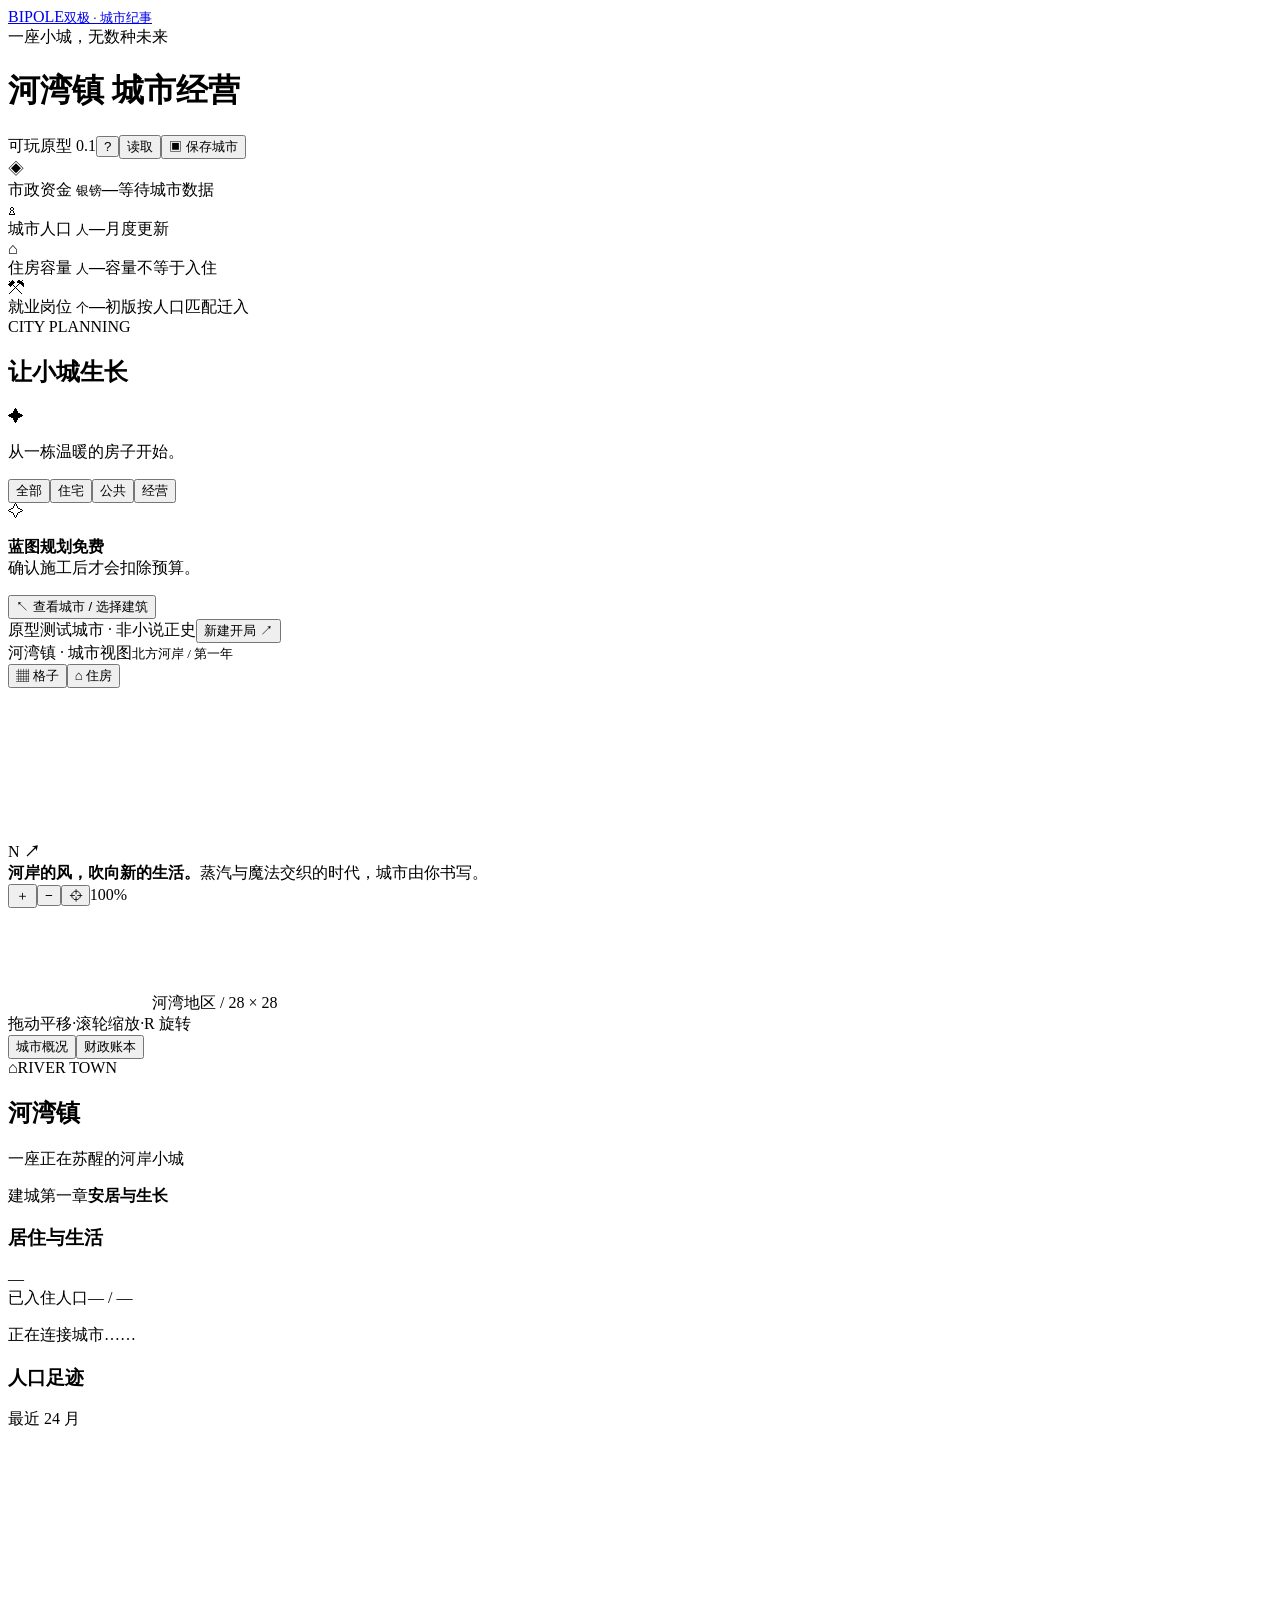
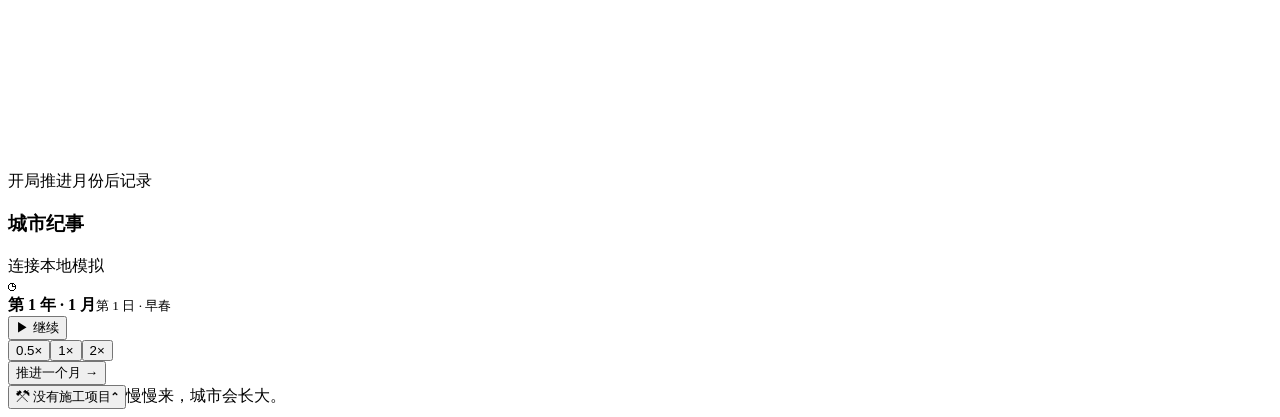
==== frontend/index.html @ e35fddce "feat: 搭建双极城市经营初版与自绘等距页面" ====
<!doctype html>
<html lang="zh-CN">
<head>
  <meta charset="utf-8"><meta name="viewport" content="width=device-width, initial-scale=1">
  <meta name="theme-color" content="#244f46">
  <title>BIPOLE · 河湾镇城市纪事</title>
  <link rel="icon" href="/static/assets/emblem.svg" type="image/svg+xml">
  <link rel="stylesheet" href="/static/css/style.css">
</head>
<body>
  <div class="app-shell">
    <header class="topbar">
      <a class="brand" href="/" aria-label="BIPOLE 首页"><img src="/static/assets/emblem.svg" alt=""><span>BIPOLE<small>双极 · 城市纪事</small></span></a>
      <div class="city-title"><span class="eyebrow">一座小城，无数种未来</span><h1 id="city-name">河湾镇 <span>城市经营</span></h1></div>
      <div class="header-actions"><span class="prototype-tag"><i></i>可玩原型 0.1</span><button class="icon-button" id="help-btn" aria-label="操作指南">?</button><button class="quiet-button" id="load-btn">读取</button><button class="save-button" id="save-btn"><span>▣</span> 保存城市</button></div>
    </header>

    <section class="metrics" aria-label="城市经营数据">
      <div class="metric"><span class="metric-icon gold">◈</span><div><label>市政资金 <small>银镑</small></label><strong id="cash">—</strong><span id="cash-change">等待城市数据</span></div></div>
      <div class="metric"><span class="metric-icon green">♙</span><div><label>城市人口 <small>人</small></label><strong id="population">—</strong><span id="migration">月度更新</span></div></div>
      <div class="metric"><span class="metric-icon brick">⌂</span><div><label>住房容量 <small>人</small></label><strong id="capacity">—</strong><span id="vacancy">容量不等于入住</span></div></div>
      <div class="metric"><span class="metric-icon blue">⚒</span><div><label>就业岗位 <small>个</small></label><strong id="jobs">—</strong><span>初版按人口匹配迁入</span></div></div>
    </section>

    <main class="workspace">
      <aside class="build-panel panel">
        <div class="panel-heading"><div><span class="eyebrow">CITY PLANNING</span><h2>让小城生长</h2></div><span class="heading-symbol">✦</span></div>
        <p class="panel-intro">从一栋温暖的房子开始。</p>
        <div class="category-tabs" role="group" aria-label="建筑分类"><button data-category="全部" class="active">全部</button><button data-category="住宅">住宅</button><button data-category="公共">公共</button><button data-category="产业">经营</button></div>
        <div id="building-catalog" class="building-catalog"></div>
        <div class="planning-note"><span>✧</span><p><strong>蓝图规划免费</strong><br>确认施工后才会扣除预算。</p></div>
        <button id="inspect-btn" class="inspect-button active">↖ 查看城市 / 选择建筑</button>
        <div class="sidebar-bottom"><span>原型测试城市 · 非小说正史</span><button id="new-btn">新建开局 ↗</button></div>
      </aside>

      <section class="map-panel" aria-label="等距城市地图">
        <div class="map-top"><div><span class="map-title"><i></i>河湾镇 · 城市视图</span><small id="map-subtitle">北方河岸 / 第一年</small></div><div class="map-view-tools"><button id="grid-btn" aria-pressed="false" title="切换格子线">▦ 格子</button><button id="layer-btn" aria-pressed="false" title="显示住宅容量">⌂ 住房</button></div></div>
        <canvas id="city-canvas" tabindex="0" aria-label="城市地图；选择建筑后点击空地放蓝图，R 旋转，Esc 退出，拖动平移，滚轮缩放"></canvas>
        <div class="map-caption"><span class="compass">N <b>↗</b></span><div><strong>河岸的风，吹向新的生活。</strong><span>蒸汽与魔法交织的时代，城市由你书写。</span></div></div>
        <div id="placement-hint" class="placement-hint" hidden></div>
        <div class="map-controls"><button id="zoom-in" aria-label="放大地图">＋</button><button id="zoom-out" aria-label="缩小地图">−</button><button id="reset-view" aria-label="重置地图视角">⌖</button><span id="zoom-label">100%</span></div>
        <div class="mini-map"><canvas id="minimap" width="144" height="100" aria-label="城市全图"></canvas><span>河湾地区 / 28 × 28</span></div>
        <div class="map-help"><span>拖动平移</span><i>·</i><span>滚轮缩放</span><i>·</i><span>R 旋转</span></div>
        <div id="plan-bar" class="plan-bar" hidden><div><strong id="plan-count">规划 0 座建筑</strong><span id="plan-cost">预算 —</span></div><button id="rotate-btn" class="quiet-button">↻ 旋转</button><button id="cancel-btn" class="quiet-button">取消蓝图</button><button id="commit-btn" class="save-button">确认施工 →</button></div>
      </section>

      <aside class="overview-panel panel">
        <div class="overview-tabs" role="group" aria-label="信息面板"><button data-pane="overview" class="active">城市概况</button><button data-pane="ledger">财政账本</button></div>
        <div id="overview-pane">
          <div class="city-card"><span class="city-seal">⌂</span><span class="eyebrow">RIVER TOWN</span><h2>河湾镇</h2><p>一座正在苏醒的河岸小城</p><div><span>建城第一章</span><b id="town-stage">安居与生长</b></div></div>
          <section class="housing-section"><div class="section-label"><h3>居住与生活</h3><span id="housing-percent">—</span></div><div class="progress-track"><div id="housing-progress"></div></div><div class="legend"><span><i></i>已入住人口</span><span id="housing-ratio">— / —</span></div><p id="city-advice" class="city-advice">正在连接城市……</p></section>
          <section id="selection-section" class="selection-section" hidden><div class="section-label"><h3 id="selected-name">建筑详情</h3><button id="clear-selection" aria-label="关闭建筑详情">×</button></div><p id="selected-description"></p><dl id="selected-stats"></dl></section>
          <section class="growth-section"><div class="section-label"><h3>人口足迹</h3><span>最近 24 月</span></div><svg id="growth-chart" viewBox="0 0 240 64" role="img" aria-label="实际月度人口趋势"></svg><div class="chart-caption"><span id="chart-start">开局</span><span id="chart-end">推进月份后记录</span></div></section>
          <section class="chronicle"><div class="section-label"><h3>城市纪事</h3><span class="tiny-dot"></span></div><div id="events"></div></section>
        </div>
        <div id="ledger-pane" hidden><div class="panel-heading"><h2>每一笔都看得见</h2></div><p class="panel-intro">贷款、房屋销售与租金尚未接入。当前收入为简化税收。</p><dl id="finance-summary" class="finance-summary"></dl><div id="ledger-list" class="ledger-list"></div></div>
        <div class="overview-footer"><span class="connection-dot"></span><span id="connection-status">连接本地模拟</span></div>
      </aside>
    </main>

    <footer class="timebar"><div class="calendar"><span>◷</span><div><strong id="date">第 1 年 · 1 月</strong><small id="day">第 1 日 · 早春</small></div></div><div class="time-controls"><button id="pause-btn" class="pause-button" aria-label="继续模拟">▶ 继续</button><div class="speed-controls" role="group" aria-label="时间倍率"><button data-speed="0.5">0.5×</button><button data-speed="1" class="active">1×</button><button data-speed="2">2×</button></div><button id="advance-btn" class="advance-button">推进一个月 →</button></div><button id="queue-toggle" class="queue-toggle">⚒ <span id="queue-count">没有施工项目</span><b>⌃</b></button><span class="timebar-label">慢慢来，城市会长大。</span></footer>
    <section id="queue-drawer" class="queue-drawer" hidden><div class="section-label"><h3>施工队列</h3><button id="queue-close" aria-label="关闭施工队列">×</button></div><div id="queue-list"></div></section>
  </div>
  <div id="toast" class="toast" role="status" aria-live="polite" hidden></div>
  <dialog id="help-dialog"><button class="dialog-close" data-close aria-label="关闭指南">×</button><span class="eyebrow">YOUR FIRST CITY</span><h2>欢迎，河湾镇的新市长。</h2><p>这里没有强制主线。先造一栋房子，再看小城生长。</p><ol><li>在左侧选择住宅，沿道路空地移动鼠标。入口须接通道路，按 <kbd>R</kbd> 调整方向。</li><li>点击放下免费蓝图，再点「确认施工」扣除预算。</li><li>点「继续」按日运行，或暂停后「推进一个月」。住宅竣工后居民逐月迁入。</li><li>查看财政账本和施工队列，随时保存；读取会恢复保存时的完整城市。</li></ol><p class="dialog-note">所有地图素材均由代码绘制。初版采用市政持有住房；集市/工坊提供简化岗位，花园暂未提供环境加成。银行、议会、人才和城际贸易将在后续版本加入。</p><button class="save-button" data-close>开始书写城市故事 →</button></dialog>
  <dialog id="new-dialog"><button class="dialog-close" data-close aria-label="关闭新建开局">×</button><span class="eyebrow">A NEW CHAPTER</span><h2>重新接手一座小城</h2><p>会替换当前未保存的城市，不会删除已有存档。同一种子得到同一开局。</p><label class="seed-label" for="seed-input">开局种子</label><input id="seed-input" type="number" min="0" max="2147483647" value="20261012"><button id="confirm-new" class="save-button">创建新开局 →</button></dialog>
  <script type="module" src="/static/js/main.js"></script>
</body>
</html>
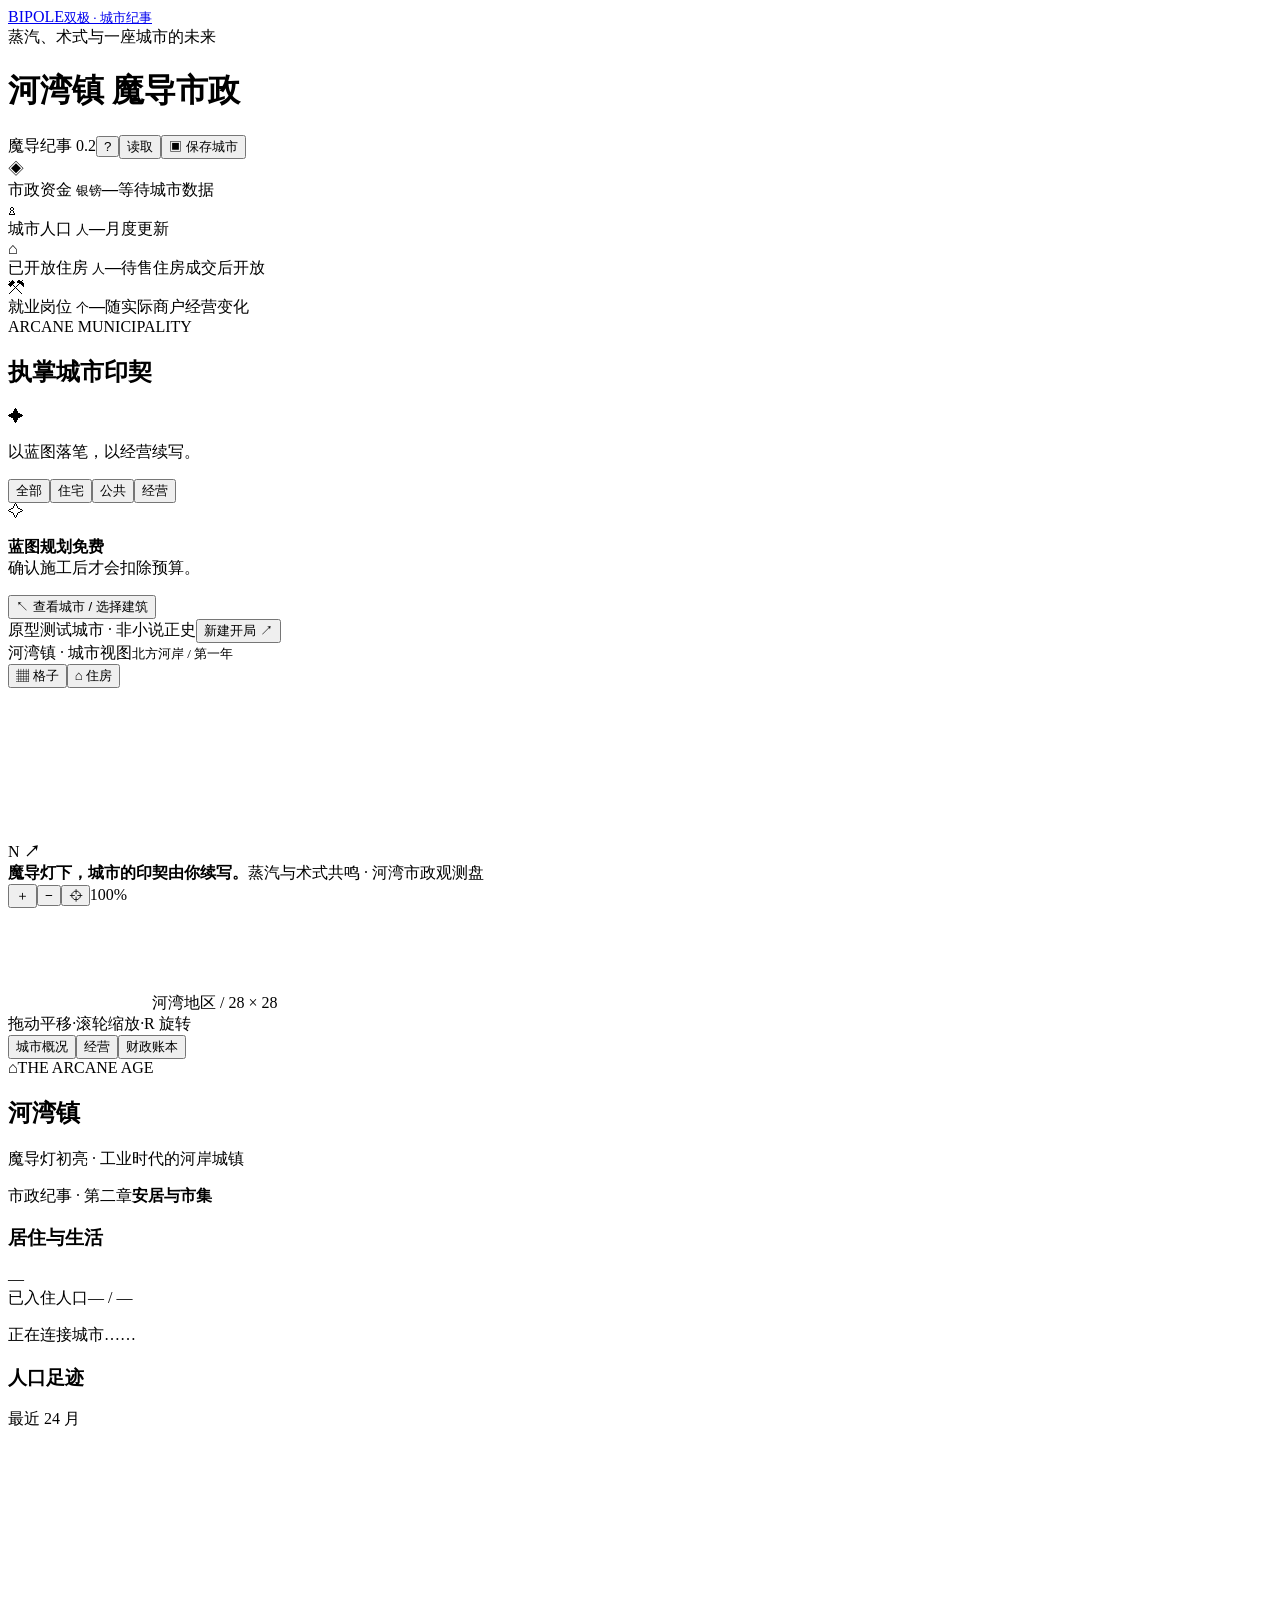
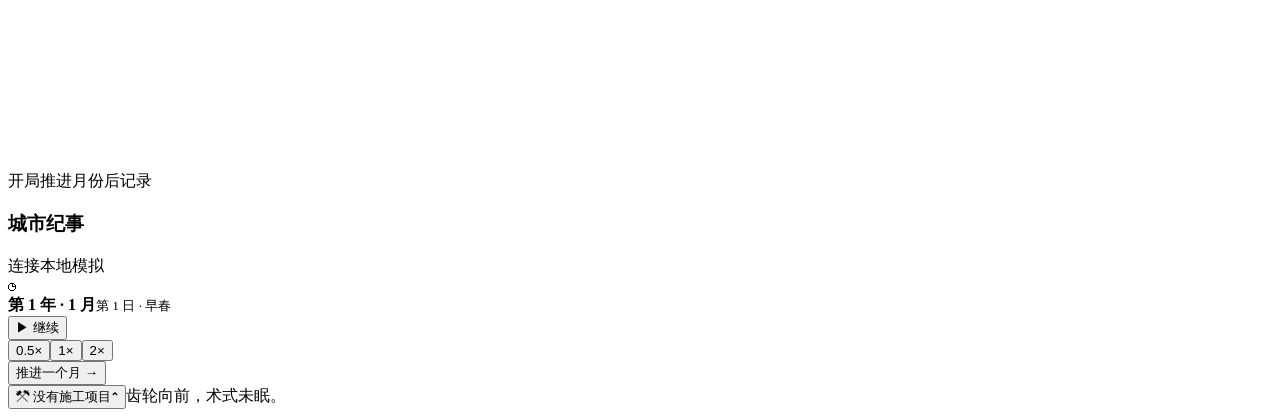
==== commit 09246efb: "docs: 归档文档整合成果并建立 P00-P10 开发基线 - 新增文档导航、分阶段开发计划、22 模块详细设计与 0.1.0/0.2.0 验收记录 - 原始设计总纲与经济输入 V1.0 原文迁入 " ====
--- a/frontend/index.html
+++ b/frontend/index.html
@@ -2,32 +2,34 @@
 <html lang="zh-CN">
 <head>
   <meta charset="utf-8"><meta name="viewport" content="width=device-width, initial-scale=1">
-  <meta name="theme-color" content="#244f46">
+  <meta name="theme-color" content="#162435">
   <title>BIPOLE · 河湾镇城市纪事</title>
   <link rel="icon" href="/static/assets/emblem.svg" type="image/svg+xml">
   <link rel="stylesheet" href="/static/css/style.css">
+  <link rel="stylesheet" href="/static/css/magic.css">
 </head>
 <body>
   <div class="app-shell">
     <header class="topbar">
       <a class="brand" href="/" aria-label="BIPOLE 首页"><img src="/static/assets/emblem.svg" alt=""><span>BIPOLE<small>双极 · 城市纪事</small></span></a>
-      <div class="city-title"><span class="eyebrow">一座小城，无数种未来</span><h1 id="city-name">河湾镇 <span>城市经营</span></h1></div>
-      <div class="header-actions"><span class="prototype-tag"><i></i>可玩原型 0.1</span><button class="icon-button" id="help-btn" aria-label="操作指南">?</button><button class="quiet-button" id="load-btn">读取</button><button class="save-button" id="save-btn"><span>▣</span> 保存城市</button></div>
+      <div class="city-title"><span class="eyebrow">蒸汽、术式与一座城市的未来</span><h1 id="city-name">河湾镇 <span>魔导市政</span></h1></div>
+      <div class="header-actions"><span class="prototype-tag"><i></i>魔导纪事 0.2</span><button class="icon-button" id="help-btn" aria-label="操作指南">?</button><button class="quiet-button" id="load-btn">读取</button><button class="save-button" id="save-btn"><span>▣</span> 保存城市</button></div>
     </header>
 
     <section class="metrics" aria-label="城市经营数据">
       <div class="metric"><span class="metric-icon gold">◈</span><div><label>市政资金 <small>银镑</small></label><strong id="cash">—</strong><span id="cash-change">等待城市数据</span></div></div>
       <div class="metric"><span class="metric-icon green">♙</span><div><label>城市人口 <small>人</small></label><strong id="population">—</strong><span id="migration">月度更新</span></div></div>
-      <div class="metric"><span class="metric-icon brick">⌂</span><div><label>住房容量 <small>人</small></label><strong id="capacity">—</strong><span id="vacancy">容量不等于入住</span></div></div>
-      <div class="metric"><span class="metric-icon blue">⚒</span><div><label>就业岗位 <small>个</small></label><strong id="jobs">—</strong><span>初版按人口匹配迁入</span></div></div>
+      <div class="metric"><span class="metric-icon brick">⌂</span><div><label>已开放住房 <small>人</small></label><strong id="capacity">—</strong><span id="vacancy">待售住房成交后开放</span></div></div>
+      <div class="metric"><span class="metric-icon blue">⚒</span><div><label>就业岗位 <small>个</small></label><strong id="jobs">—</strong><span id="merchant-metric">随实际商户经营变化</span></div></div>
     </section>
 
     <main class="workspace">
       <aside class="build-panel panel">
-        <div class="panel-heading"><div><span class="eyebrow">CITY PLANNING</span><h2>让小城生长</h2></div><span class="heading-symbol">✦</span></div>
-        <p class="panel-intro">从一栋温暖的房子开始。</p>
+        <div class="panel-heading"><div><span class="eyebrow">ARCANE MUNICIPALITY</span><h2>执掌城市印契</h2></div><span class="heading-symbol">✦</span></div>
+        <p class="panel-intro">以蓝图落笔，以经营续写。</p>
         <div class="category-tabs" role="group" aria-label="建筑分类"><button data-category="全部" class="active">全部</button><button data-category="住宅">住宅</button><button data-category="公共">公共</button><button data-category="产业">经营</button></div>
         <div id="building-catalog" class="building-catalog"></div>
+        <section id="housing-tool" class="housing-tool" hidden><label>住宅开发方案</label><div class="mode-switch" role="group" aria-label="住宅开发方案"><button data-housing-mode="public" class="active" aria-pressed="true">公共出租</button><button data-housing-mode="for_sale" aria-pressed="false">建成待售</button></div><p id="housing-mode-note">市政持有，按实际入住收租并承担维护。</p></section>
         <div class="planning-note"><span>✧</span><p><strong>蓝图规划免费</strong><br>确认施工后才会扣除预算。</p></div>
         <button id="inspect-btn" class="inspect-button active">↖ 查看城市 / 选择建筑</button>
         <div class="sidebar-bottom"><span>原型测试城市 · 非小说正史</span><button id="new-btn">新建开局 ↗</button></div>
@@ -36,7 +38,7 @@
       <section class="map-panel" aria-label="等距城市地图">
         <div class="map-top"><div><span class="map-title"><i></i>河湾镇 · 城市视图</span><small id="map-subtitle">北方河岸 / 第一年</small></div><div class="map-view-tools"><button id="grid-btn" aria-pressed="false" title="切换格子线">▦ 格子</button><button id="layer-btn" aria-pressed="false" title="显示住宅容量">⌂ 住房</button></div></div>
         <canvas id="city-canvas" tabindex="0" aria-label="城市地图；选择建筑后点击空地放蓝图，R 旋转，Esc 退出，拖动平移，滚轮缩放"></canvas>
-        <div class="map-caption"><span class="compass">N <b>↗</b></span><div><strong>河岸的风，吹向新的生活。</strong><span>蒸汽与魔法交织的时代，城市由你书写。</span></div></div>
+        <div class="map-caption"><span class="compass">N <b>↗</b></span><div><strong>魔导灯下，城市的印契由你续写。</strong><span>蒸汽与术式共鸣 · 河湾市政观测盘</span></div></div>
         <div id="placement-hint" class="placement-hint" hidden></div>
         <div class="map-controls"><button id="zoom-in" aria-label="放大地图">＋</button><button id="zoom-out" aria-label="缩小地图">−</button><button id="reset-view" aria-label="重置地图视角">⌖</button><span id="zoom-label">100%</span></div>
         <div class="mini-map"><canvas id="minimap" width="144" height="100" aria-label="城市全图"></canvas><span>河湾地区 / 28 × 28</span></div>
@@ -45,24 +47,25 @@
       </section>
 
       <aside class="overview-panel panel">
-        <div class="overview-tabs" role="group" aria-label="信息面板"><button data-pane="overview" class="active">城市概况</button><button data-pane="ledger">财政账本</button></div>
+        <div class="overview-tabs" role="group" aria-label="信息面板"><button data-pane="overview" class="active">城市概况</button><button data-pane="economy">经营</button><button data-pane="ledger">财政账本</button></div>
         <div id="overview-pane">
-          <div class="city-card"><span class="city-seal">⌂</span><span class="eyebrow">RIVER TOWN</span><h2>河湾镇</h2><p>一座正在苏醒的河岸小城</p><div><span>建城第一章</span><b id="town-stage">安居与生长</b></div></div>
+          <div class="city-card"><span class="city-seal">⌂</span><span class="eyebrow">THE ARCANE AGE</span><h2>河湾镇</h2><p>魔导灯初亮 · 工业时代的河岸城镇</p><div><span>市政纪事 · 第二章</span><b id="town-stage">安居与市集</b></div></div>
           <section class="housing-section"><div class="section-label"><h3>居住与生活</h3><span id="housing-percent">—</span></div><div class="progress-track"><div id="housing-progress"></div></div><div class="legend"><span><i></i>已入住人口</span><span id="housing-ratio">— / —</span></div><p id="city-advice" class="city-advice">正在连接城市……</p></section>
-          <section id="selection-section" class="selection-section" hidden><div class="section-label"><h3 id="selected-name">建筑详情</h3><button id="clear-selection" aria-label="关闭建筑详情">×</button></div><p id="selected-description"></p><dl id="selected-stats"></dl></section>
+          <section id="selection-section" class="selection-section" hidden><div class="section-label"><h3 id="selected-name">建筑详情</h3><button id="clear-selection" aria-label="关闭建筑详情">×</button></div><p id="selected-description"></p><dl id="selected-stats"></dl><div id="property-actions" class="property-actions" hidden><button id="property-public">改为公共出租</button><button id="property-sale">改为建成待售</button></div><p id="property-note" class="economy-note"></p></section>
           <section class="growth-section"><div class="section-label"><h3>人口足迹</h3><span>最近 24 月</span></div><svg id="growth-chart" viewBox="0 0 240 64" role="img" aria-label="实际月度人口趋势"></svg><div class="chart-caption"><span id="chart-start">开局</span><span id="chart-end">推进月份后记录</span></div></section>
           <section class="chronicle"><div class="section-label"><h3>城市纪事</h3><span class="tiny-dot"></span></div><div id="events"></div></section>
         </div>
-        <div id="ledger-pane" hidden><div class="panel-heading"><h2>每一笔都看得见</h2></div><p class="panel-intro">贷款、房屋销售与租金尚未接入。当前收入为简化税收。</p><dl id="finance-summary" class="finance-summary"></dl><div id="ledger-list" class="ledger-list"></div></div>
+        <div id="economy-pane" hidden><section class="economy-section"><div class="section-label"><h3>住宅印契与市场</h3><span>实际成交</span></div><div class="economy-grid"><div><label>待售库存 / 户</label><strong id="unsold-units">—</strong></div><div><label>待售成本估值 / 银镑</label><strong id="unsold-value">—</strong></div><div><label>本月成交 / 户</label><strong id="monthly-sales">—</strong></div><div><label>本月房款 / 银镑</label><strong id="monthly-sale-value">—</strong></div><div><label>公共住房入住 / 人</label><strong id="public-residents">—</strong></div><div><label>购房需求 / 户</label><strong id="buyer-demand">—</strong></div></div><p class="economy-note">未售库存不是现金。购房需求包含迁入与改善住房；成交后开放容量，私人部分不再由市政收租或维护。</p><p id="resident-budget" class="economy-note"></p></section><section class="economy-section"><div class="section-label"><h3>集市与民间经营</h3><span>自主入驻</span></div><div class="economy-grid"><div><label>经营商户 / 铺位</label><strong id="merchant-ratio">—</strong></div><div><label>消费需求支持 / 家</label><strong id="merchant-demand">—</strong></div></div><p id="commerce-advice" class="economy-note"></p></section></div>
+        <div id="ledger-pane" hidden><div class="panel-heading"><h2>市政收支印册</h2></div><p class="panel-intro">税收、公共房租、集市铺位租金与房屋成交分别记录。贷款仍未接入。</p><dl id="finance-summary" class="finance-summary"></dl><div id="ledger-list" class="ledger-list"></div></div>
         <div class="overview-footer"><span class="connection-dot"></span><span id="connection-status">连接本地模拟</span></div>
       </aside>
     </main>
 
-    <footer class="timebar"><div class="calendar"><span>◷</span><div><strong id="date">第 1 年 · 1 月</strong><small id="day">第 1 日 · 早春</small></div></div><div class="time-controls"><button id="pause-btn" class="pause-button" aria-label="继续模拟">▶ 继续</button><div class="speed-controls" role="group" aria-label="时间倍率"><button data-speed="0.5">0.5×</button><button data-speed="1" class="active">1×</button><button data-speed="2">2×</button></div><button id="advance-btn" class="advance-button">推进一个月 →</button></div><button id="queue-toggle" class="queue-toggle">⚒ <span id="queue-count">没有施工项目</span><b>⌃</b></button><span class="timebar-label">慢慢来，城市会长大。</span></footer>
+    <footer class="timebar"><div class="calendar"><span>◷</span><div><strong id="date">第 1 年 · 1 月</strong><small id="day">第 1 日 · 早春</small></div></div><div class="time-controls"><button id="pause-btn" class="pause-button" aria-label="继续模拟">▶ 继续</button><div class="speed-controls" role="group" aria-label="时间倍率"><button data-speed="0.5">0.5×</button><button data-speed="1" class="active">1×</button><button data-speed="2">2×</button></div><button id="advance-btn" class="advance-button">推进一个月 →</button></div><button id="queue-toggle" class="queue-toggle">⚒ <span id="queue-count">没有施工项目</span><b>⌃</b></button><span class="timebar-label">齿轮向前，术式未眠。</span></footer>
     <section id="queue-drawer" class="queue-drawer" hidden><div class="section-label"><h3>施工队列</h3><button id="queue-close" aria-label="关闭施工队列">×</button></div><div id="queue-list"></div></section>
   </div>
   <div id="toast" class="toast" role="status" aria-live="polite" hidden></div>
-  <dialog id="help-dialog"><button class="dialog-close" data-close aria-label="关闭指南">×</button><span class="eyebrow">YOUR FIRST CITY</span><h2>欢迎，河湾镇的新市长。</h2><p>这里没有强制主线。先造一栋房子，再看小城生长。</p><ol><li>在左侧选择住宅，沿道路空地移动鼠标。入口须接通道路，按 <kbd>R</kbd> 调整方向。</li><li>点击放下免费蓝图，再点「确认施工」扣除预算。</li><li>点「继续」按日运行，或暂停后「推进一个月」。住宅竣工后居民逐月迁入。</li><li>查看财政账本和施工队列，随时保存；读取会恢复保存时的完整城市。</li></ol><p class="dialog-note">所有地图素材均由代码绘制。初版采用市政持有住房；集市/工坊提供简化岗位，花园暂未提供环境加成。银行、议会、人才和城际贸易将在后续版本加入。</p><button class="save-button" data-close>开始书写城市故事 →</button></dialog>
+  <dialog id="help-dialog"><button class="dialog-close" data-close aria-label="关闭指南">×</button><span class="eyebrow">YOUR FIRST CITY</span><h2>欢迎，河湾镇的新市长。</h2><p>这里没有强制主线。先造一栋房子，再看小城生长。</p><ol><li>在左侧选择住宅，沿道路空地移动鼠标。入口须接通道路，按 <kbd>R</kbd> 调整方向。</li><li>点击放下免费蓝图，再点「确认施工」扣除预算。</li><li>点「继续」按日运行，或暂停后「推进一个月」。公共住宅竣工后开放容量；待售住宅按实际成交开放，居民逐月迁入。</li><li>查看财政账本和施工队列，随时保存；读取会恢复保存时的完整城市。</li></ol><p class="dialog-note">所有地图素材均由代码绘制。住宅可设为公共出租或建成待售；购房、租金、商户入驻和维护真实结算。花园环境加成、银行、议会、人才和城际贸易仍在后续计划中。</p><button class="save-button" data-close>开始书写城市故事 →</button></dialog>
   <dialog id="new-dialog"><button class="dialog-close" data-close aria-label="关闭新建开局">×</button><span class="eyebrow">A NEW CHAPTER</span><h2>重新接手一座小城</h2><p>会替换当前未保存的城市，不会删除已有存档。同一种子得到同一开局。</p><label class="seed-label" for="seed-input">开局种子</label><input id="seed-input" type="number" min="0" max="2147483647" value="20261012"><button id="confirm-new" class="save-button">创建新开局 →</button></dialog>
   <script type="module" src="/static/js/main.js"></script>
 </body>
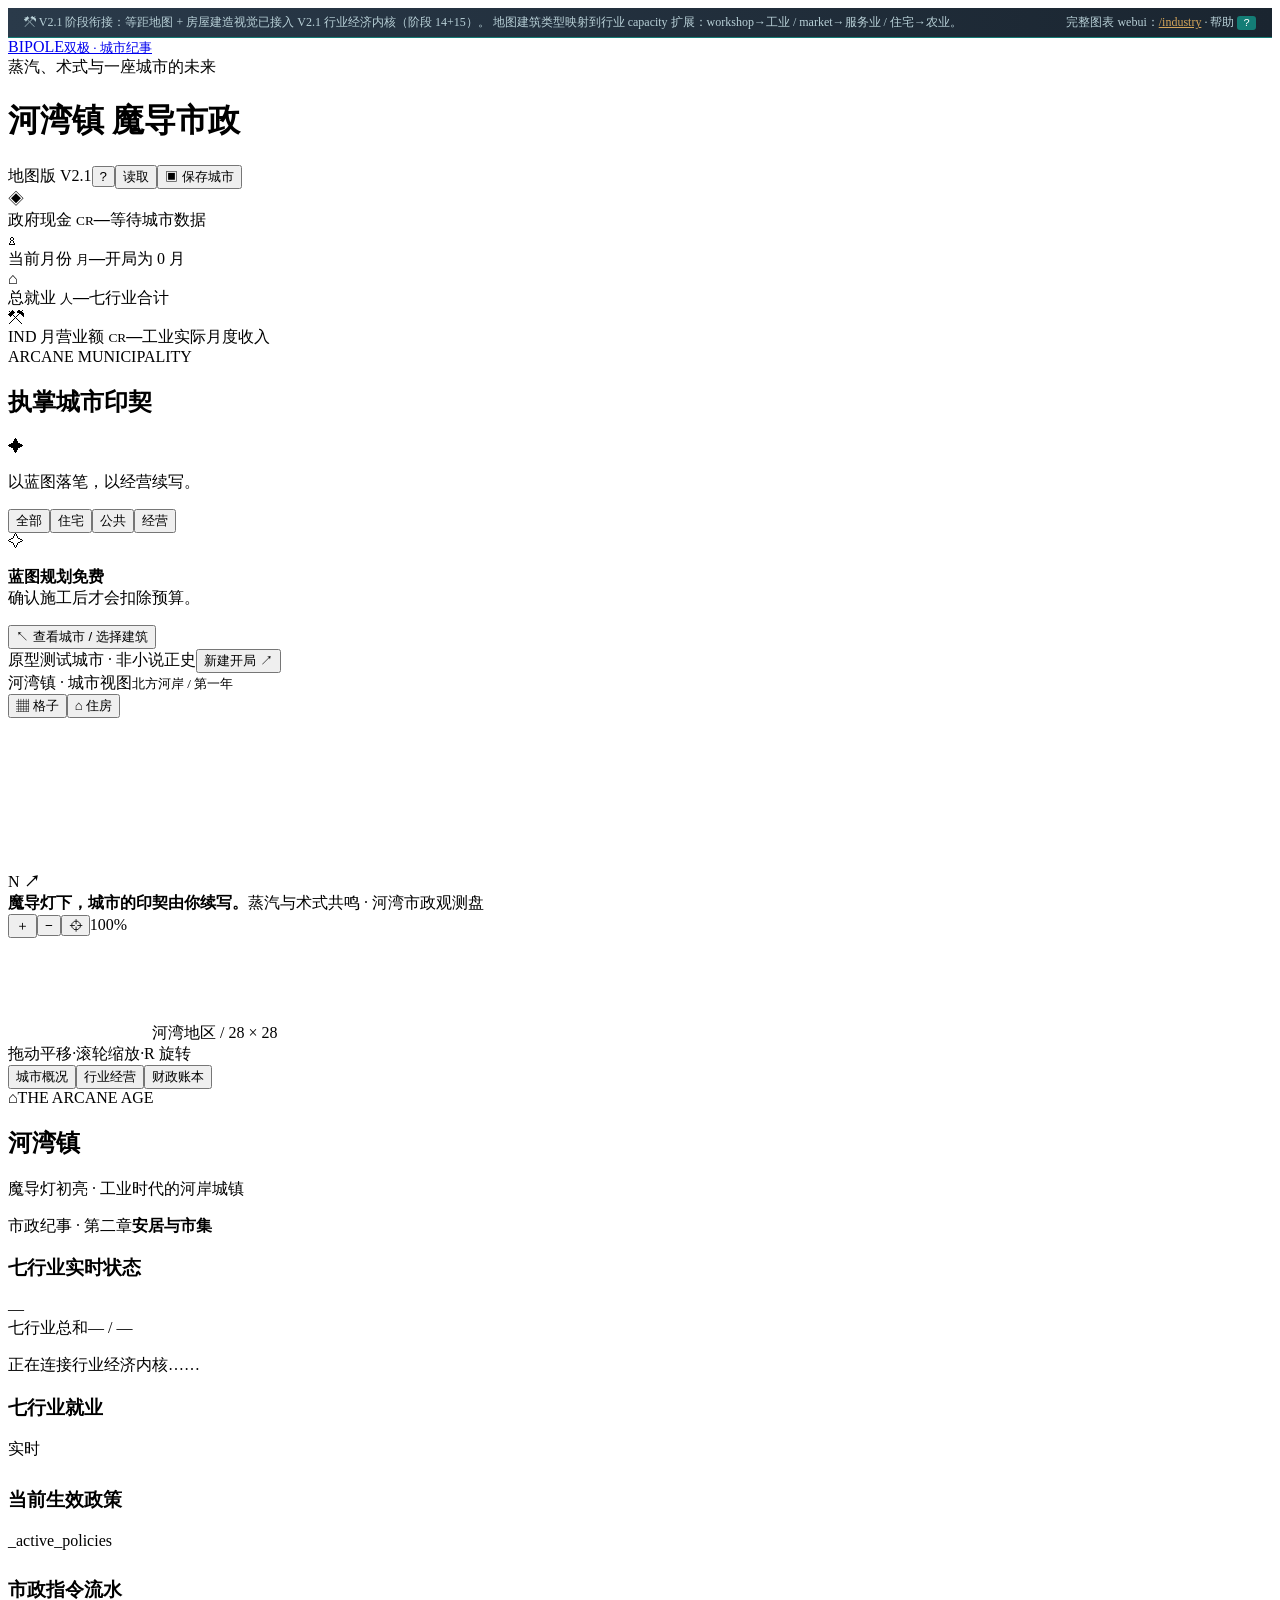
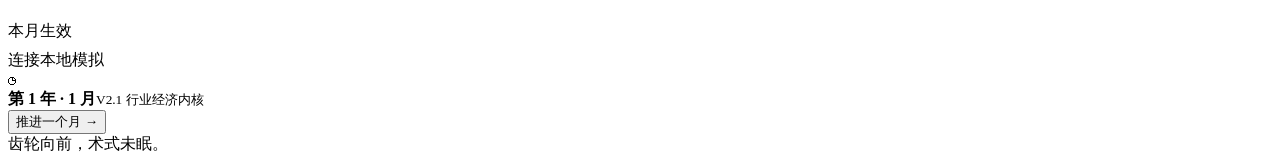
==== commit 910419bf: "feat(V2.1): 阶段衔接 — 真游戏 web 修复 + 调参实验室升级 + 拆/迁支持 阶段衔接（2026-10-16）合并提交，包含三块工作：  A. 真游戏 web（地图 + 房屋建造）修" ====
--- a/frontend/index.html
+++ b/frontend/index.html
@@ -7,20 +7,71 @@
   <link rel="icon" href="/static/assets/emblem.svg" type="image/svg+xml">
   <link rel="stylesheet" href="/static/css/style.css">
   <link rel="stylesheet" href="/static/css/magic.css">
+  <style>
+    /* 阶段衔接（2026-10-16）：行业表 / 政策 / 市政指令三栏样式，
+       适配等距地图视觉风格（深色背景 + 金色 accent）。 */
+    .industry-list, .policy-list, .mayor-actions {
+      display: flex; flex-direction: column; gap: 4px;
+      font-size: 12px; padding: 4px 0;
+    }
+    .industry-row, .policy-row, .mayor-row {
+      display: flex; justify-content: space-between; align-items: center;
+      padding: 4px 8px; background: #16243511; border-left: 3px solid #147d76;
+      border-radius: 2px;
+    }
+    .industry-row strong { color: #b1976d; min-width: 48px; }
+    .policy-row { border-left-color: #d97c5a; color: #d97c5a; font-size: 11px; }
+    .mayor-row { border-left-color: #7c8daf; font-size: 11px; color: #aab; }
+    .industry-row span { color: #b8d0d7; }
+    .industry-row small { color: #b1976d; font-variant-numeric: tabular-nums; }
+    .integration-banner {
+      background: linear-gradient(90deg, #2a3a4a 0%, #1a2530 100%);
+      color: #b8d0d7; padding: 6px 16px; font-size: 12px;
+      border-bottom: 1px solid #147d76;
+      display: flex; justify-content: space-between; align-items: center;
+    }
+    .integration-banner code {
+      background: #147d76; color: #fff; padding: 1px 6px; border-radius: 3px;
+      font-size: 11px;
+    }
+    .integration-banner a { color: #d4a55a; }
+    /* 阶段衔接（2026-10-16）扩展：拆/迁按钮 + 迁址对话框 */
+    .building-actions { display: flex; gap: 8px; margin-top: 12px; }
+    .building-actions button {
+      flex: 1; padding: 6px 12px; border-radius: 4px; cursor: pointer;
+      font-family: inherit; font-size: 12px;
+      background: #147d76; color: white; border: 1px solid #147d76;
+    }
+    .building-actions button.danger {
+      background: #b53d38; border-color: #b53d38;
+    }
+    .building-actions button:hover { filter: brightness(1.1); }
+    .relocate-row { display: flex; gap: 12px; align-items: center; padding: 8px 0; }
+    .relocate-row label { min-width: 90px; }
+    .relocate-row input {
+      flex: 1; padding: 4px 8px; border: 1px solid #dbe3eb; border-radius: 3px;
+      font-family: inherit; font-size: 13px;
+    }
+  </style>
 </head>
 <body>
   <div class="app-shell">
+    <div class="integration-banner">
+      <span>⚒ V2.1 阶段衔接：等距地图 + 房屋建造视觉已接入 V2.1 行业经济内核（阶段 14+15）。
+        地图建筑类型映射到行业 capacity 扩展：workshop→工业 / market→服务业 / 住宅→农业。</span>
+      <span>完整图表 webui：<a href="/industry">/industry</a> · 帮助 <code>?</code></span>
+    </div>
     <header class="topbar">
       <a class="brand" href="/" aria-label="BIPOLE 首页"><img src="/static/assets/emblem.svg" alt=""><span>BIPOLE<small>双极 · 城市纪事</small></span></a>
       <div class="city-title"><span class="eyebrow">蒸汽、术式与一座城市的未来</span><h1 id="city-name">河湾镇 <span>魔导市政</span></h1></div>
-      <div class="header-actions"><span class="prototype-tag"><i></i>魔导纪事 0.2</span><button class="icon-button" id="help-btn" aria-label="操作指南">?</button><button class="quiet-button" id="load-btn">读取</button><button class="save-button" id="save-btn"><span>▣</span> 保存城市</button></div>
+      <div class="header-actions"><span class="prototype-tag"><i></i>地图版 V2.1</span><button class="icon-button" id="help-btn" aria-label="操作指南">?</button><button class="quiet-button" id="load-btn">读取</button><button class="save-button" id="save-btn"><span>▣</span> 保存城市</button></div>
     </header>
 
     <section class="metrics" aria-label="城市经营数据">
-      <div class="metric"><span class="metric-icon gold">◈</span><div><label>市政资金 <small>银镑</small></label><strong id="cash">—</strong><span id="cash-change">等待城市数据</span></div></div>
-      <div class="metric"><span class="metric-icon green">♙</span><div><label>城市人口 <small>人</small></label><strong id="population">—</strong><span id="migration">月度更新</span></div></div>
-      <div class="metric"><span class="metric-icon brick">⌂</span><div><label>已开放住房 <small>人</small></label><strong id="capacity">—</strong><span id="vacancy">待售住房成交后开放</span></div></div>
-      <div class="metric"><span class="metric-icon blue">⚒</span><div><label>就业岗位 <small>个</small></label><strong id="jobs">—</strong><span id="merchant-metric">随实际商户经营变化</span></div></div>
+      <div class="metric"><span class="metric-icon gold">◈</span><div><label>政府现金 <small>CR</small></label><strong id="cash">—</strong><span id="cash-change">等待城市数据</span></div></div>
+      <div class="metric"><span class="metric-icon green">♙</span><div><label>当前月份 <small>月</small></label><strong id="population">—</strong><span id="migration">开局为 0 月</span></div></div>
+      <div class="metric"><span class="metric-icon brick">⌂</span><div><label>总就业 <small>人</small></label><strong id="capacity">—</strong><span id="vacancy">七行业合计</span></div></div>
+      <div class="metric"><span class="metric-icon blue">⚒</span><div><label>IND 月营业额 <small>CR</small></label><strong id="jobs">—</strong><span id="merchant-metric">工业实际月度收入</span></div></div>
     </section>
 
     <main class="workspace">
@@ -47,26 +98,28 @@
       </section>
 
       <aside class="overview-panel panel">
-        <div class="overview-tabs" role="group" aria-label="信息面板"><button data-pane="overview" class="active">城市概况</button><button data-pane="economy">经营</button><button data-pane="ledger">财政账本</button></div>
+        <div class="overview-tabs" role="group" aria-label="信息面板"><button data-pane="overview" class="active">城市概况</button><button data-pane="economy">行业经营</button><button data-pane="ledger">财政账本</button></div>
         <div id="overview-pane">
           <div class="city-card"><span class="city-seal">⌂</span><span class="eyebrow">THE ARCANE AGE</span><h2>河湾镇</h2><p>魔导灯初亮 · 工业时代的河岸城镇</p><div><span>市政纪事 · 第二章</span><b id="town-stage">安居与市集</b></div></div>
-          <section class="housing-section"><div class="section-label"><h3>居住与生活</h3><span id="housing-percent">—</span></div><div class="progress-track"><div id="housing-progress"></div></div><div class="legend"><span><i></i>已入住人口</span><span id="housing-ratio">— / —</span></div><p id="city-advice" class="city-advice">正在连接城市……</p></section>
-          <section id="selection-section" class="selection-section" hidden><div class="section-label"><h3 id="selected-name">建筑详情</h3><button id="clear-selection" aria-label="关闭建筑详情">×</button></div><p id="selected-description"></p><dl id="selected-stats"></dl><div id="property-actions" class="property-actions" hidden><button id="property-public">改为公共出租</button><button id="property-sale">改为建成待售</button></div><p id="property-note" class="economy-note"></p></section>
-          <section class="growth-section"><div class="section-label"><h3>人口足迹</h3><span>最近 24 月</span></div><svg id="growth-chart" viewBox="0 0 240 64" role="img" aria-label="实际月度人口趋势"></svg><div class="chart-caption"><span id="chart-start">开局</span><span id="chart-end">推进月份后记录</span></div></section>
-          <section class="chronicle"><div class="section-label"><h3>城市纪事</h3><span class="tiny-dot"></span></div><div id="events"></div></section>
+          <section class="housing-section"><div class="section-label"><h3>七行业实时状态</h3><span id="housing-percent">—</span></div><div class="progress-track"><div id="housing-progress"></div></div><div class="legend"><span><i></i>七行业总和</span><span id="housing-ratio">— / —</span></div><p id="city-advice" class="city-advice">正在连接行业经济内核……</p></section>
+          <section class="growth-section"><div class="section-label"><h3>七行业就业</h3><span>实时</span></div><div id="industry-list" class="industry-list"></div></section>
+          <section class="growth-section"><div class="section-label"><h3>当前生效政策</h3><span>_active_policies</span></div><div id="policy-list" class="policy-list"></div></section>
+          <section class="growth-section"><div class="section-label"><h3>市政指令流水</h3><span>本月生效</span></div><div id="mayor-actions" class="mayor-actions"></div></section>
+          <section id="selection-section" class="selection-section" hidden><div class="section-label"><h3 id="selected-name">建筑详情</h3><button id="clear-selection" aria-label="关闭建筑详情">×</button></div><p id="selected-description"></p><dl id="selected-stats"></dl><div id="building-actions" class="building-actions"><button id="relocate-btn" type="button">↗ 迁址</button><button id="remove-btn" type="button" class="danger">✕ 拆除</button></div></section>
         </div>
-        <div id="economy-pane" hidden><section class="economy-section"><div class="section-label"><h3>住宅印契与市场</h3><span>实际成交</span></div><div class="economy-grid"><div><label>待售库存 / 户</label><strong id="unsold-units">—</strong></div><div><label>待售成本估值 / 银镑</label><strong id="unsold-value">—</strong></div><div><label>本月成交 / 户</label><strong id="monthly-sales">—</strong></div><div><label>本月房款 / 银镑</label><strong id="monthly-sale-value">—</strong></div><div><label>公共住房入住 / 人</label><strong id="public-residents">—</strong></div><div><label>购房需求 / 户</label><strong id="buyer-demand">—</strong></div></div><p class="economy-note">未售库存不是现金。购房需求包含迁入与改善住房；成交后开放容量，私人部分不再由市政收租或维护。</p><p id="resident-budget" class="economy-note"></p></section><section class="economy-section"><div class="section-label"><h3>集市与民间经营</h3><span>自主入驻</span></div><div class="economy-grid"><div><label>经营商户 / 铺位</label><strong id="merchant-ratio">—</strong></div><div><label>消费需求支持 / 家</label><strong id="merchant-demand">—</strong></div></div><p id="commerce-advice" class="economy-note"></p></section></div>
-        <div id="ledger-pane" hidden><div class="panel-heading"><h2>市政收支印册</h2></div><p class="panel-intro">税收、公共房租、集市铺位租金与房屋成交分别记录。贷款仍未接入。</p><dl id="finance-summary" class="finance-summary"></dl><div id="ledger-list" class="ledger-list"></div></div>
+        <div id="economy-pane" hidden><div class="panel-heading"><h2>行业经营</h2></div><p class="panel-intro">原 v1 集市经营已下线。完整的「行业经营」界面在 <a href="/industry">/industry</a> 子页面（图表 webui · 阶段 15），包含 21 指标折线图、6 类市政指令、新参数滑块。</p><div id="ledger-list" class="ledger-list"></div></div>
+        <div id="ledger-pane" hidden><div class="panel-heading"><h2>市政收支印册</h2></div><p class="panel-intro">v1 ledger 已下线，完整经济流水请查看 <a href="/industry">/industry</a> 子页面。本面板保留仅作返回原 v1 路径。</p><dl id="finance-summary" class="finance-summary"></dl><div id="ledger-list2" class="ledger-list"></div></div>
         <div class="overview-footer"><span class="connection-dot"></span><span id="connection-status">连接本地模拟</span></div>
       </aside>
     </main>
 
-    <footer class="timebar"><div class="calendar"><span>◷</span><div><strong id="date">第 1 年 · 1 月</strong><small id="day">第 1 日 · 早春</small></div></div><div class="time-controls"><button id="pause-btn" class="pause-button" aria-label="继续模拟">▶ 继续</button><div class="speed-controls" role="group" aria-label="时间倍率"><button data-speed="0.5">0.5×</button><button data-speed="1" class="active">1×</button><button data-speed="2">2×</button></div><button id="advance-btn" class="advance-button">推进一个月 →</button></div><button id="queue-toggle" class="queue-toggle">⚒ <span id="queue-count">没有施工项目</span><b>⌃</b></button><span class="timebar-label">齿轮向前，术式未眠。</span></footer>
+    <footer class="timebar"><div class="calendar"><span>◷</span><div><strong id="date">第 1 年 · 1 月</strong><small id="day">V2.1 行业经济内核</small></div></div><div class="time-controls"><button id="advance-btn" class="advance-button">推进一个月 →</button></div><span class="timebar-label">齿轮向前，术式未眠。</span></footer>
     <section id="queue-drawer" class="queue-drawer" hidden><div class="section-label"><h3>施工队列</h3><button id="queue-close" aria-label="关闭施工队列">×</button></div><div id="queue-list"></div></section>
   </div>
   <div id="toast" class="toast" role="status" aria-live="polite" hidden></div>
-  <dialog id="help-dialog"><button class="dialog-close" data-close aria-label="关闭指南">×</button><span class="eyebrow">YOUR FIRST CITY</span><h2>欢迎，河湾镇的新市长。</h2><p>这里没有强制主线。先造一栋房子，再看小城生长。</p><ol><li>在左侧选择住宅，沿道路空地移动鼠标。入口须接通道路，按 <kbd>R</kbd> 调整方向。</li><li>点击放下免费蓝图，再点「确认施工」扣除预算。</li><li>点「继续」按日运行，或暂停后「推进一个月」。公共住宅竣工后开放容量；待售住宅按实际成交开放，居民逐月迁入。</li><li>查看财政账本和施工队列，随时保存；读取会恢复保存时的完整城市。</li></ol><p class="dialog-note">所有地图素材均由代码绘制。住宅可设为公共出租或建成待售；购房、租金、商户入驻和维护真实结算。花园环境加成、银行、议会、人才和城际贸易仍在后续计划中。</p><button class="save-button" data-close>开始书写城市故事 →</button></dialog>
+  <dialog id="help-dialog"><button class="dialog-close" data-close aria-label="关闭指南">×</button><span class="eyebrow">YOUR FIRST CITY · V2.1</span><h2>欢迎，河湾镇的新市长。</h2><p>V2.1 阶段衔接：等距地图保留，建造操作接入新行业经济内核。</p><ol><li>左侧选择建筑（workshop 工业 / market 服务业 / 住宅 农业 / park 装饰）。</li><li>在地图空地点击 → 即时扩展对应行业的 capacity_max（不消耗预算，但行业基准容量上升）。</li><li>点「推进一个月」触发 <code>industry_economy.advance()</code>：就业调整、工资发放、利润结算、税收、OCEAN 守恒检查。</li><li>右侧「城市概况」实时展示七行业就业、当前生效政策、本月市政指令流水。</li><li>完整图表界面（21 指标折线 + 6 类市政指令 + 滑块）在 <a href="/industry">/industry</a> 子页面。</li></ol><p class="dialog-note">v1 集市/住宅待售/施工队列已下线。存档通过 <code>save</code> 命令落到 <code>saves/game-slot.json</code>，与 <code>/industry</code> 共享同一份 IndustryGame 状态。</p><button class="save-button" data-close>开始书写城市故事 →</button></dialog>
   <dialog id="new-dialog"><button class="dialog-close" data-close aria-label="关闭新建开局">×</button><span class="eyebrow">A NEW CHAPTER</span><h2>重新接手一座小城</h2><p>会替换当前未保存的城市，不会删除已有存档。同一种子得到同一开局。</p><label class="seed-label" for="seed-input">开局种子</label><input id="seed-input" type="number" min="0" max="2147483647" value="20261012"><button id="confirm-new" class="save-button">创建新开局 →</button></dialog>
+  <dialog id="relocate-dialog"><button class="dialog-close" data-close aria-label="关闭迁址">×</button><span class="eyebrow">RELOCATE BUILDING</span><h2 id="relocate-title">把建筑迁到新的地块</h2><p>迁移仅改变建筑位置，不改变行业岗位数；目标地块必须是草地区（不是水/桥/路/已占建筑）。</p><div class="relocate-row"><label for="relocate-x">新 X（0—27）</label><input id="relocate-x" type="number" min="0" max="27" step="1" value="0"><label for="relocate-y">新 Y（0—27）</label><input id="relocate-y" type="number" min="0" max="27" step="1" value="0"></div><button id="confirm-relocate" class="save-button">确认迁址 →</button></dialog>
   <script type="module" src="/static/js/main.js"></script>
 </body>
 </html>
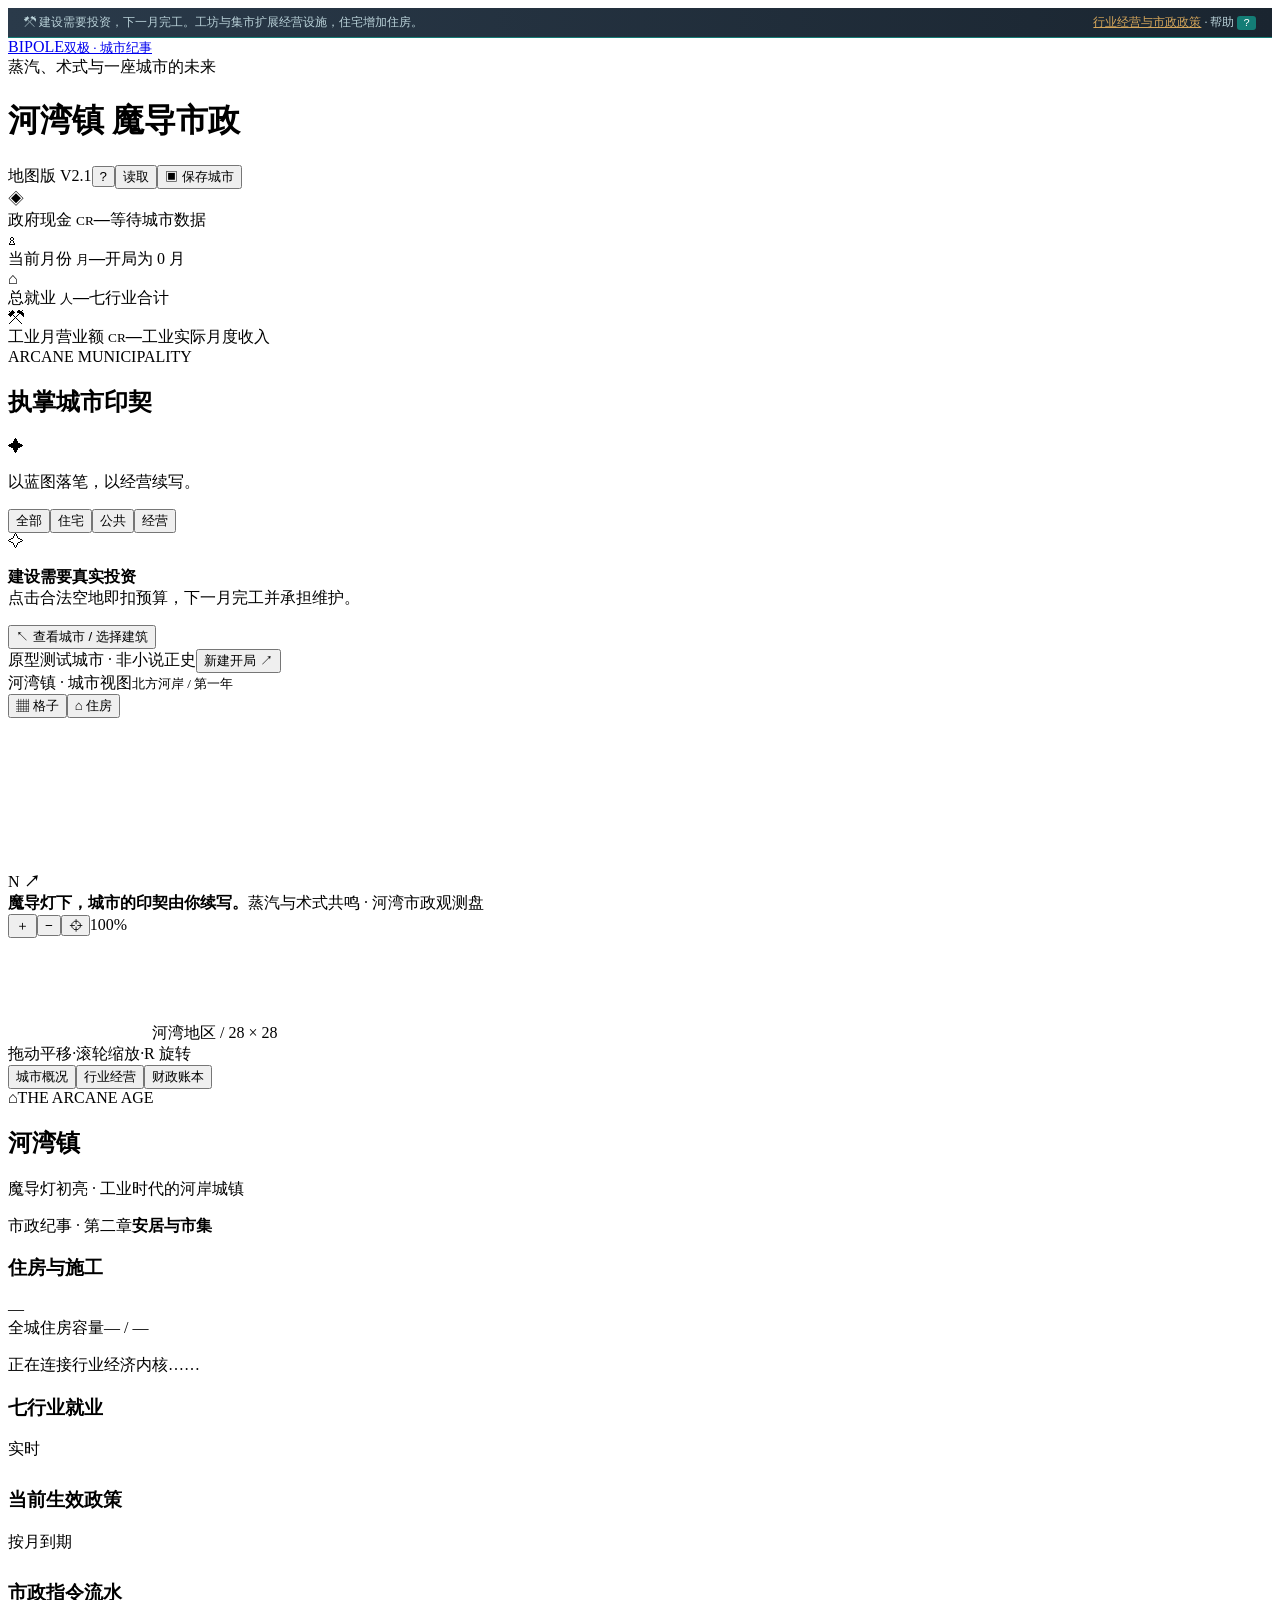
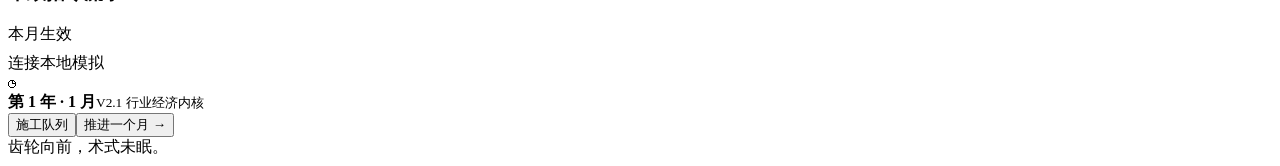
==== commit 7be5a701: "feat(V2.1): 单城经济修复与月进交付 — 副本-校验-提交、真实运行验收、地图经营闭环 按 docs/02_开发规划/单城经济修复与月进交付实施计划-2026-10-16 落地。  经济规则" ====
--- a/frontend/index.html
+++ b/frontend/index.html
@@ -57,9 +57,8 @@
 <body>
   <div class="app-shell">
     <div class="integration-banner">
-      <span>⚒ V2.1 阶段衔接：等距地图 + 房屋建造视觉已接入 V2.1 行业经济内核（阶段 14+15）。
-        地图建筑类型映射到行业 capacity 扩展：workshop→工业 / market→服务业 / 住宅→农业。</span>
-      <span>完整图表 webui：<a href="/industry">/industry</a> · 帮助 <code>?</code></span>
+      <span>⚒ 建设需要投资，下一月完工。工坊与集市扩展经营设施，住宅增加住房。</span>
+      <span><a href="/industry">行业经营与市政政策</a> · 帮助 <code>?</code></span>
     </div>
     <header class="topbar">
       <a class="brand" href="/" aria-label="BIPOLE 首页"><img src="/static/assets/emblem.svg" alt=""><span>BIPOLE<small>双极 · 城市纪事</small></span></a>
@@ -71,7 +70,7 @@
       <div class="metric"><span class="metric-icon gold">◈</span><div><label>政府现金 <small>CR</small></label><strong id="cash">—</strong><span id="cash-change">等待城市数据</span></div></div>
       <div class="metric"><span class="metric-icon green">♙</span><div><label>当前月份 <small>月</small></label><strong id="population">—</strong><span id="migration">开局为 0 月</span></div></div>
       <div class="metric"><span class="metric-icon brick">⌂</span><div><label>总就业 <small>人</small></label><strong id="capacity">—</strong><span id="vacancy">七行业合计</span></div></div>
-      <div class="metric"><span class="metric-icon blue">⚒</span><div><label>IND 月营业额 <small>CR</small></label><strong id="jobs">—</strong><span id="merchant-metric">工业实际月度收入</span></div></div>
+      <div class="metric"><span class="metric-icon blue">⚒</span><div><label>工业月营业额 <small>CR</small></label><strong id="jobs">—</strong><span id="merchant-metric">工业实际月度收入</span></div></div>
     </section>
 
     <main class="workspace">
@@ -80,44 +79,44 @@
         <p class="panel-intro">以蓝图落笔，以经营续写。</p>
         <div class="category-tabs" role="group" aria-label="建筑分类"><button data-category="全部" class="active">全部</button><button data-category="住宅">住宅</button><button data-category="公共">公共</button><button data-category="产业">经营</button></div>
         <div id="building-catalog" class="building-catalog"></div>
-        <section id="housing-tool" class="housing-tool" hidden><label>住宅开发方案</label><div class="mode-switch" role="group" aria-label="住宅开发方案"><button data-housing-mode="public" class="active" aria-pressed="true">公共出租</button><button data-housing-mode="for_sale" aria-pressed="false">建成待售</button></div><p id="housing-mode-note">市政持有，按实际入住收租并承担维护。</p></section>
-        <div class="planning-note"><span>✧</span><p><strong>蓝图规划免费</strong><br>确认施工后才会扣除预算。</p></div>
+
+        <div class="planning-note"><span>✧</span><p><strong>建设需要真实投资</strong><br>点击合法空地即扣预算，下一月完工并承担维护。</p></div>
         <button id="inspect-btn" class="inspect-button active">↖ 查看城市 / 选择建筑</button>
         <div class="sidebar-bottom"><span>原型测试城市 · 非小说正史</span><button id="new-btn">新建开局 ↗</button></div>
       </aside>
 
       <section class="map-panel" aria-label="等距城市地图">
         <div class="map-top"><div><span class="map-title"><i></i>河湾镇 · 城市视图</span><small id="map-subtitle">北方河岸 / 第一年</small></div><div class="map-view-tools"><button id="grid-btn" aria-pressed="false" title="切换格子线">▦ 格子</button><button id="layer-btn" aria-pressed="false" title="显示住宅容量">⌂ 住房</button></div></div>
-        <canvas id="city-canvas" tabindex="0" aria-label="城市地图；选择建筑后点击空地放蓝图，R 旋转，Esc 退出，拖动平移，滚轮缩放"></canvas>
+        <canvas id="city-canvas" tabindex="0" aria-label="城市地图；选择建筑后点击合法空地付款建设，R 旋转，Esc 退出，拖动平移，滚轮缩放"></canvas>
         <div class="map-caption"><span class="compass">N <b>↗</b></span><div><strong>魔导灯下，城市的印契由你续写。</strong><span>蒸汽与术式共鸣 · 河湾市政观测盘</span></div></div>
         <div id="placement-hint" class="placement-hint" hidden></div>
         <div class="map-controls"><button id="zoom-in" aria-label="放大地图">＋</button><button id="zoom-out" aria-label="缩小地图">−</button><button id="reset-view" aria-label="重置地图视角">⌖</button><span id="zoom-label">100%</span></div>
         <div class="mini-map"><canvas id="minimap" width="144" height="100" aria-label="城市全图"></canvas><span>河湾地区 / 28 × 28</span></div>
         <div class="map-help"><span>拖动平移</span><i>·</i><span>滚轮缩放</span><i>·</i><span>R 旋转</span></div>
-        <div id="plan-bar" class="plan-bar" hidden><div><strong id="plan-count">规划 0 座建筑</strong><span id="plan-cost">预算 —</span></div><button id="rotate-btn" class="quiet-button">↻ 旋转</button><button id="cancel-btn" class="quiet-button">取消蓝图</button><button id="commit-btn" class="save-button">确认施工 →</button></div>
+        <div id="plan-bar" class="plan-bar" hidden><div><strong id="plan-count">规划 0 座建筑</strong><span id="plan-cost">预算 —</span></div><button id="rotate-btn" class="quiet-button">↻ 旋转</button><button id="cancel-btn" class="quiet-button">退出建造</button><button id="commit-btn" class="save-button">完成选择</button></div>
       </section>
 
       <aside class="overview-panel panel">
         <div class="overview-tabs" role="group" aria-label="信息面板"><button data-pane="overview" class="active">城市概况</button><button data-pane="economy">行业经营</button><button data-pane="ledger">财政账本</button></div>
         <div id="overview-pane">
           <div class="city-card"><span class="city-seal">⌂</span><span class="eyebrow">THE ARCANE AGE</span><h2>河湾镇</h2><p>魔导灯初亮 · 工业时代的河岸城镇</p><div><span>市政纪事 · 第二章</span><b id="town-stage">安居与市集</b></div></div>
-          <section class="housing-section"><div class="section-label"><h3>七行业实时状态</h3><span id="housing-percent">—</span></div><div class="progress-track"><div id="housing-progress"></div></div><div class="legend"><span><i></i>七行业总和</span><span id="housing-ratio">— / —</span></div><p id="city-advice" class="city-advice">正在连接行业经济内核……</p></section>
+          <section class="housing-section"><div class="section-label"><h3>住房与施工</h3><span id="housing-percent">—</span></div><div class="progress-track"><div id="housing-progress"></div></div><div class="legend"><span><i></i>全城住房容量</span><span id="housing-ratio">— / —</span></div><p id="city-advice" class="city-advice">正在连接行业经济内核……</p></section>
           <section class="growth-section"><div class="section-label"><h3>七行业就业</h3><span>实时</span></div><div id="industry-list" class="industry-list"></div></section>
-          <section class="growth-section"><div class="section-label"><h3>当前生效政策</h3><span>_active_policies</span></div><div id="policy-list" class="policy-list"></div></section>
+          <section class="growth-section"><div class="section-label"><h3>当前生效政策</h3><span>按月到期</span></div><div id="policy-list" class="policy-list"></div></section>
           <section class="growth-section"><div class="section-label"><h3>市政指令流水</h3><span>本月生效</span></div><div id="mayor-actions" class="mayor-actions"></div></section>
           <section id="selection-section" class="selection-section" hidden><div class="section-label"><h3 id="selected-name">建筑详情</h3><button id="clear-selection" aria-label="关闭建筑详情">×</button></div><p id="selected-description"></p><dl id="selected-stats"></dl><div id="building-actions" class="building-actions"><button id="relocate-btn" type="button">↗ 迁址</button><button id="remove-btn" type="button" class="danger">✕ 拆除</button></div></section>
         </div>
-        <div id="economy-pane" hidden><div class="panel-heading"><h2>行业经营</h2></div><p class="panel-intro">原 v1 集市经营已下线。完整的「行业经营」界面在 <a href="/industry">/industry</a> 子页面（图表 webui · 阶段 15），包含 21 指标折线图、6 类市政指令、新参数滑块。</p><div id="ledger-list" class="ledger-list"></div></div>
-        <div id="ledger-pane" hidden><div class="panel-heading"><h2>市政收支印册</h2></div><p class="panel-intro">v1 ledger 已下线，完整经济流水请查看 <a href="/industry">/industry</a> 子页面。本面板保留仅作返回原 v1 路径。</p><dl id="finance-summary" class="finance-summary"></dl><div id="ledger-list2" class="ledger-list"></div></div>
+        <div id="economy-pane" hidden><div class="panel-heading"><h2>行业经营</h2></div><p class="panel-intro">打开<a href="/industry">行业经营</a>，查看逐月趋势并下达有预算代价的政策。地图建设与行业页面共享当前城市，切换页面不会重置月份。</p><div id="ledger-list" class="ledger-list"></div></div>
+        <div id="ledger-pane" hidden><div class="panel-heading"><h2>市政收支印册</h2></div><p class="panel-intro">以下为最近一次月结的真实交易。建设投资在下一次月报中列示；维护欠款会累积，后续有钱时偿付。更多指标请查看<a href="/industry">行业经营</a>。</p><dl id="finance-summary" class="finance-summary"></dl><div id="ledger-list2" class="ledger-list"></div></div>
         <div class="overview-footer"><span class="connection-dot"></span><span id="connection-status">连接本地模拟</span></div>
       </aside>
     </main>
 
-    <footer class="timebar"><div class="calendar"><span>◷</span><div><strong id="date">第 1 年 · 1 月</strong><small id="day">V2.1 行业经济内核</small></div></div><div class="time-controls"><button id="advance-btn" class="advance-button">推进一个月 →</button></div><span class="timebar-label">齿轮向前，术式未眠。</span></footer>
+    <footer class="timebar"><div class="calendar"><span>◷</span><div><strong id="date">第 1 年 · 1 月</strong><small id="day">V2.1 行业经济内核</small></div></div><div class="time-controls"><button id="queue-toggle" class="quiet-button">施工队列</button><button id="advance-btn" class="advance-button">推进一个月 →</button></div><span class="timebar-label">齿轮向前，术式未眠。</span></footer>
     <section id="queue-drawer" class="queue-drawer" hidden><div class="section-label"><h3>施工队列</h3><button id="queue-close" aria-label="关闭施工队列">×</button></div><div id="queue-list"></div></section>
   </div>
   <div id="toast" class="toast" role="status" aria-live="polite" hidden></div>
-  <dialog id="help-dialog"><button class="dialog-close" data-close aria-label="关闭指南">×</button><span class="eyebrow">YOUR FIRST CITY · V2.1</span><h2>欢迎，河湾镇的新市长。</h2><p>V2.1 阶段衔接：等距地图保留，建造操作接入新行业经济内核。</p><ol><li>左侧选择建筑（workshop 工业 / market 服务业 / 住宅 农业 / park 装饰）。</li><li>在地图空地点击 → 即时扩展对应行业的 capacity_max（不消耗预算，但行业基准容量上升）。</li><li>点「推进一个月」触发 <code>industry_economy.advance()</code>：就业调整、工资发放、利润结算、税收、OCEAN 守恒检查。</li><li>右侧「城市概况」实时展示七行业就业、当前生效政策、本月市政指令流水。</li><li>完整图表界面（21 指标折线 + 6 类市政指令 + 滑块）在 <a href="/industry">/industry</a> 子页面。</li></ol><p class="dialog-note">v1 集市/住宅待售/施工队列已下线。存档通过 <code>save</code> 命令落到 <code>saves/game-slot.json</code>，与 <code>/industry</code> 共享同一份 IndustryGame 状态。</p><button class="save-button" data-close>开始书写城市故事 →</button></dialog>
+  <dialog id="help-dialog"><button class="dialog-close" data-close aria-label="关闭指南">×</button><span class="eyebrow">YOUR FIRST CITY · V2.1</span><h2>欢迎，河湾镇的新市长。</h2><ol><li>选择建筑，在草地放置，黄色入口必须连接道路；R 可旋转。</li><li>点击合法地块即从市政金库付款给工业施工。下一次月结完工，并开始承担每月维护。预算不足时整笔拒绝。</li><li>工坊和集市增加岗位与生产设施，实际就业仍取决于工资资金、原料与需求。住宅增加住房，不增加农业岗位；开局住房总底座为3600人。</li><li>推进一个月后查看行业营业额、就业和维护欠款。钱仍存在，不代表城市经营健康。</li><li>在<a href="/industry">行业经营</a>页面下达政策，并检查月报中的实际付款和结果。</li><li>保存与读取会保留施工、住房、政策和当前月份。地图与行业经营共享同一城市。</li></ol><p class="dialog-note">拆除不退投资；不能拆市政厅，不能让住房或在岗人员所需岗位不足。迁址必须重新满足完整占地与入口规则。</p><button class="save-button" data-close>开始经营 →</button></dialog>
   <dialog id="new-dialog"><button class="dialog-close" data-close aria-label="关闭新建开局">×</button><span class="eyebrow">A NEW CHAPTER</span><h2>重新接手一座小城</h2><p>会替换当前未保存的城市，不会删除已有存档。同一种子得到同一开局。</p><label class="seed-label" for="seed-input">开局种子</label><input id="seed-input" type="number" min="0" max="2147483647" value="20261012"><button id="confirm-new" class="save-button">创建新开局 →</button></dialog>
   <dialog id="relocate-dialog"><button class="dialog-close" data-close aria-label="关闭迁址">×</button><span class="eyebrow">RELOCATE BUILDING</span><h2 id="relocate-title">把建筑迁到新的地块</h2><p>迁移仅改变建筑位置，不改变行业岗位数；目标地块必须是草地区（不是水/桥/路/已占建筑）。</p><div class="relocate-row"><label for="relocate-x">新 X（0—27）</label><input id="relocate-x" type="number" min="0" max="27" step="1" value="0"><label for="relocate-y">新 Y（0—27）</label><input id="relocate-y" type="number" min="0" max="27" step="1" value="0"></div><button id="confirm-relocate" class="save-button">确认迁址 →</button></dialog>
   <script type="module" src="/static/js/main.js"></script>
